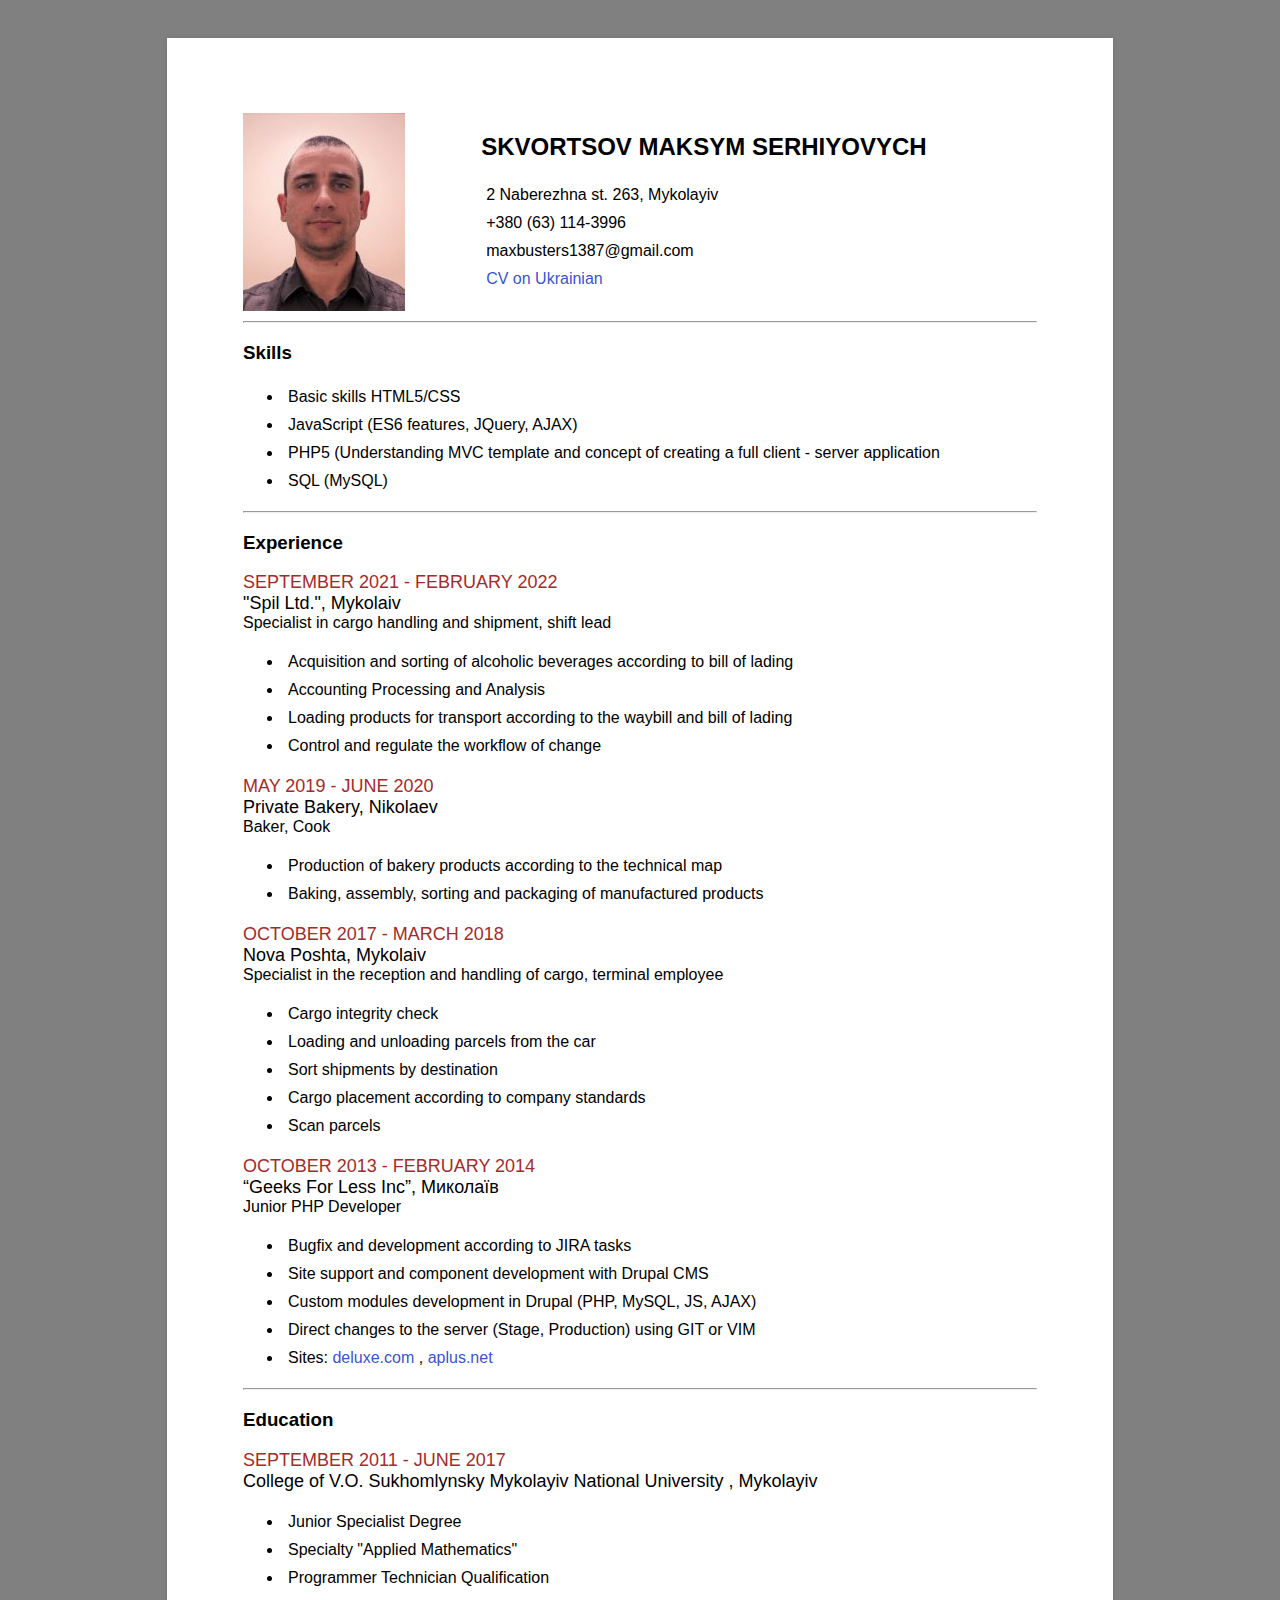
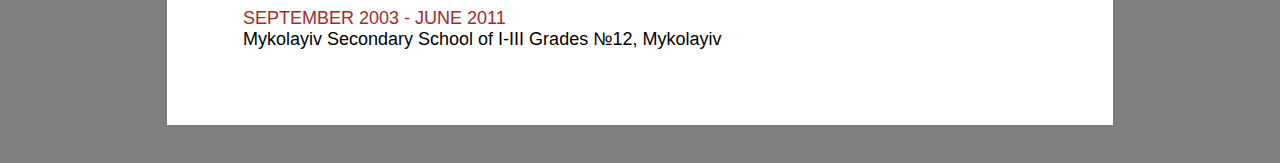
==== en/index.html @ 19bfc2e0 "My first commit" ====
<!DOCTYPE html>
<html lang="en">
<head>
    <meta charset="UTF-8">
    <meta http-equiv="X-UA-Compatible" content="IE=edge">
    <meta name="viewport" content="width=device-width, initial-scale=1.0">
    <link rel="stylesheet" href="../style/style.css">
    <title>CV</title>
</head>
<body>
    <div class="main">
        <div class="head-cont">
            <div class="avatar-cont"> 
                <img class="avatar" src="../images/avat_3.jpg" alt="Img"/>
            </div>
            <div class="personal-cont">
                <h2>SKVORTSOV MAKSYM SERHIYOVYCH</h2>
                <ul class="personal-list">
                    <li>2 Naberezhna st. 263, Mykolayiv</li>
                    <li>+380 (63) 114-3996</li>
                    <li><span class="email">maxbusters1387@gmail.com</span></li>
                    <li>
                        <a href="../ua/index.html">CV on Ukrainian</a>
                    </li>
                </ul>
                <br>
                <br>
            </div>
        </div>
        <div>
            <hr>
            <h3>Skills</h3>
            <ul>
                <li>Basic skills HTML5/CSS</li>
                <li>JavaScript (ES6 features, JQuery, AJAX)</li>
                <li>PHP5 (Understanding MVC template and concept of creating a full client - server application</li>
                <li>SQL (MySQL)</li>
            </ul>
            <hr/>
            <h3>Experience</h3>
            <span class="period-span">SEPTEMBER 2021 - FEBRUARY 2022</span><br/>
            <span class="name-span">"Spil Ltd.", Mykolaiv</span><br/>
            <span>Specialist in cargo handling and shipment, shift lead</span><br/>
            <ul>
                <li>Acquisition and sorting of alcoholic beverages according to bill of lading</li>
                <li>Accounting Processing and Analysis</li>
                <li>Loading products for transport according to the waybill and bill of lading</li>
                <li>Control and regulate the workflow of change</li>
            </ul>
            <span class="period-span">MAY 2019 - JUNE 2020</span><br/>
            <span class="name-span">Private Bakery, Nikolaev</span><br/>
            <span>Baker, Cook</span><br>
            <ul>
                <li>Production of bakery products according to the technical map</li>
                <li>Baking, assembly, sorting and packaging of manufactured products</li>
            </ul>
            <span class="period-span">OCTOBER 2017 - MARCH 2018</span><br/>
            <span class="name-span">Nova Poshta, Mykolaiv</span><br/>
            <span>Specialist in the reception and handling of cargo, terminal employee</span><br>
            <ul>
                <li>Сargo integrity check</li>
                <li>Loading and unloading parcels from the car</li>
                <li>Sort shipments by destination</li>
                <li>Cargo placement according to company standards</li>
                <li>Scan parcels</li>
            </ul>
            <span class="period-span">OCTOBER 2013 - FEBRUARY 2014</span><br/>
            <span class="name-span">“Geeks For Less Inc”, Миколаїв</span><br/>
            <span>Junior PHP Developer</span><br>
            <ul>
                <li> Bugfix and development according to JIRA tasks</li>
                <li>Site support and component development with Drupal CMS</li>
                <li>Custom modules development in Drupal (PHP, MySQL, JS, AJAX)</li>
                <li> Direct changes to the server (Stage, Production) using GIT or VIM</li>
                <li>
                    Sites:
                    <a href="https://deluxe.com" target="_blank" rel="noopener noreferrer">deluxe.com</a> ,
                    <a href="https://aplus.net" target="_blank" rel="noopener noreferrer">aplus.net</a>
                </li>
            </ul>
            <hr/>
            <h3> Education </h3>
            <span class="period-span">SEPTEMBER 2011 - JUNE 2017</span> <br/>
            <span class="name-span">
                College of V.O. Sukhomlynsky Mykolayiv National University , Mykolayiv
            </span> <br/>
            <ul>
                <li>Junior Specialist Degree</li>
                <li>Specialty "Applied Mathematics"</li>
                <li>Programmer Technician Qualification</li>
            </ul>
            <span class = "period-span">SEPTEMBER 2003 - JUNE 2011</span><br/>
            <span class = "name-span">Mykolayiv Secondary School of I-III Grades №12, Mykolayiv</span>
        </div>
    </div>
</body>
</html>
---- style/style.css ----
body {
    background-color: gray;
}

li {
    padding: 5px;
}

a:hover{
    text-decoration: none;
    color: rgba(255, 0, 0, 0.932);
}

a:active,
a {
    text-decoration: none;
    color: rgba(37, 68, 206, 0.932);
}

.main {
    font-size: 16px;
    font-family: Arial, Helvetica, sans-serif;
    width: 794px;
    height: 90%;
    margin:  1cm auto;
    padding: 2cm;
    box-shadow: 0 0 5px rgba(0, 0, 0, 0.1);
    background-color: white;
}

.avatar-cont{
    float: left;
    width: 30%;
}

.personal-cont{
    float: left;
    width: 70%;
    height: 150px;
}

.head-cont{
    height: 200px;
}

.period-span{
    font-size: 18px;
    color: brown;
}

.name-span {
    font-size: 18px;
    color: rgb(0, 0, 0);
}

.personal-list{
    list-style-type: none;
    padding-inline-start: 0px;
    margin-block-start: 0px;
}

.navigate-link:hover{
    color: orange;
}

.navigate-link{
    color: rgb(36, 34, 34);
}

.navigate-div{
    width: 50%;
    float: left;
    text-align: center;
    font-size: 25px;
}
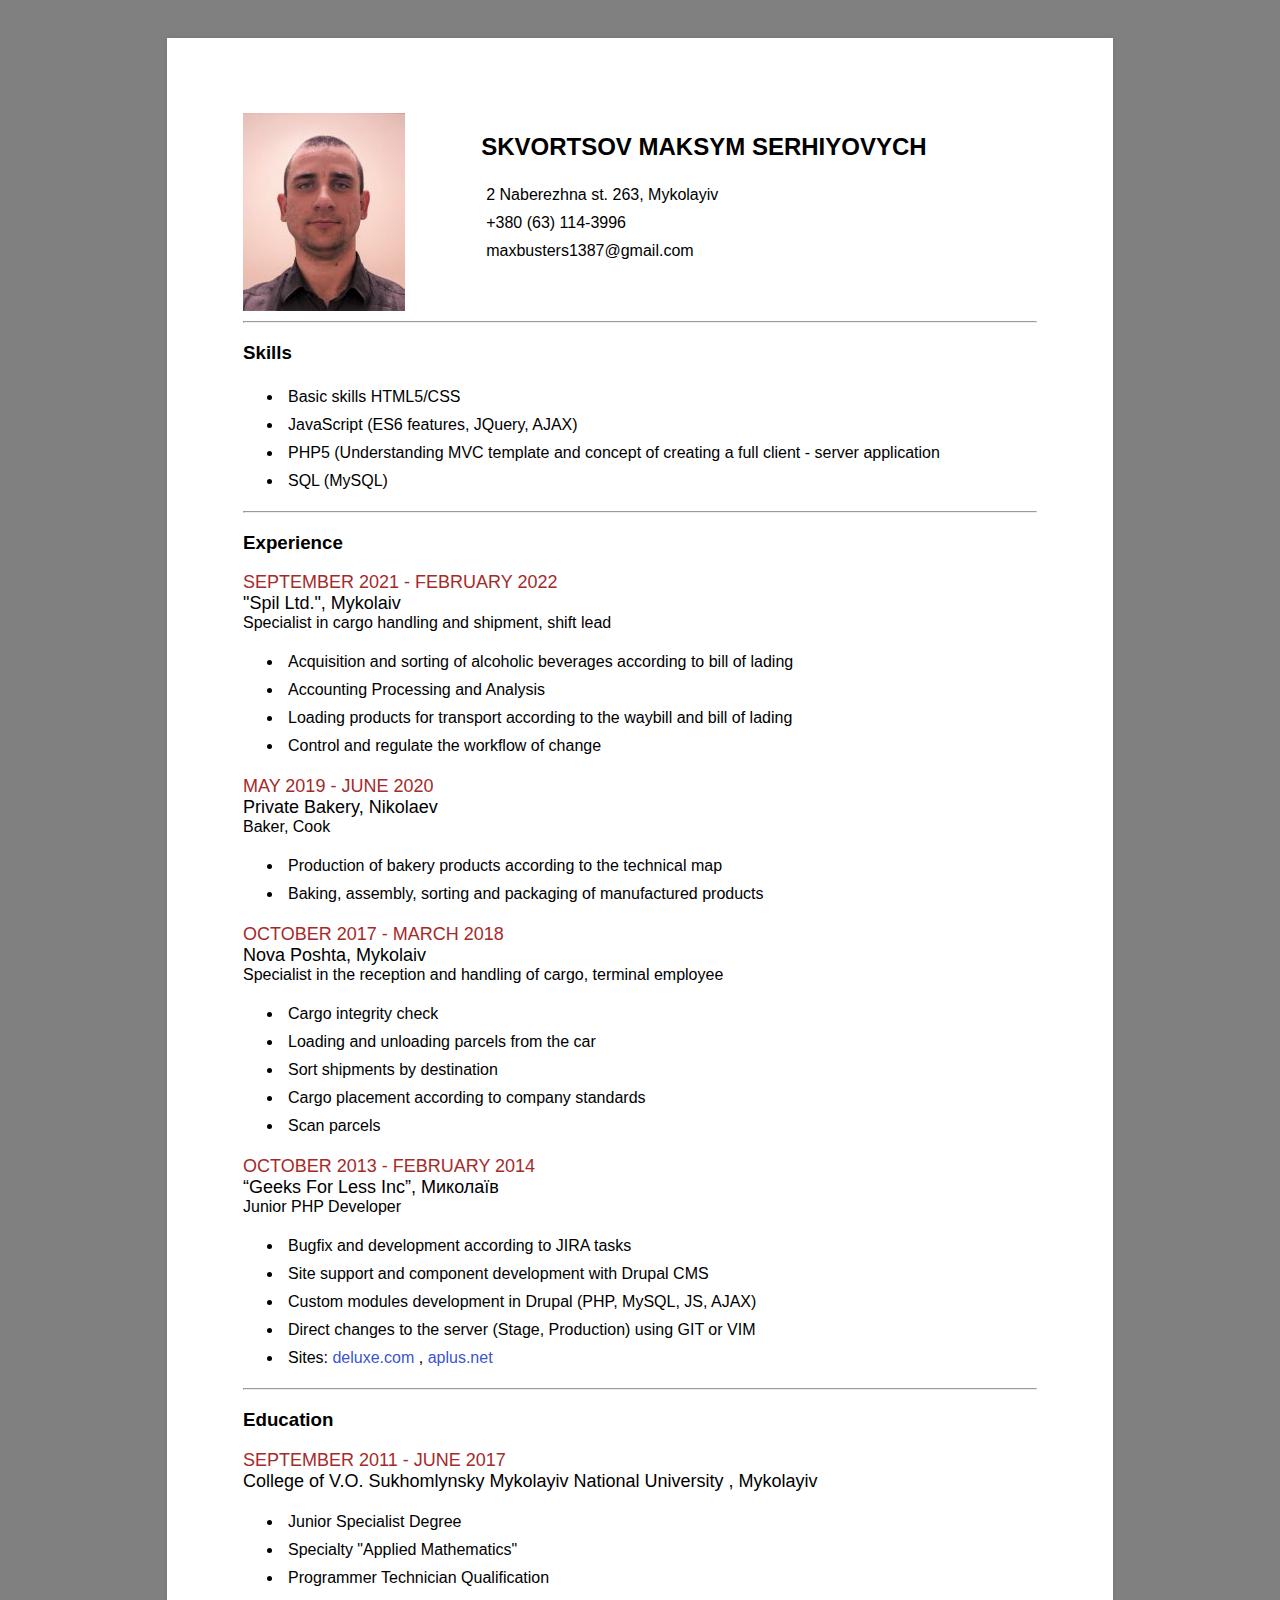
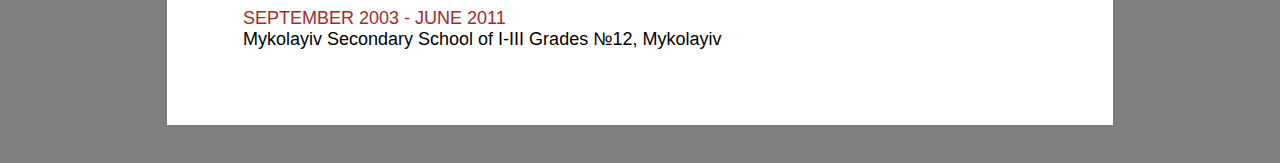
==== commit ad8d5e07: "Update index.html" ====
--- a/en/index.html
+++ b/en/index.html
@@ -19,9 +19,6 @@
                     <li>2 Naberezhna st. 263, Mykolayiv</li>
                     <li>+380 (63) 114-3996</li>
                     <li><span class="email">maxbusters1387@gmail.com</span></li>
-                    <li>
-                        <a href="../ua/index.html">CV on Ukrainian</a>
-                    </li>
                 </ul>
                 <br>
                 <br>
@@ -94,4 +91,4 @@
         </div>
     </div>
 </body>
-</html>+</html>
